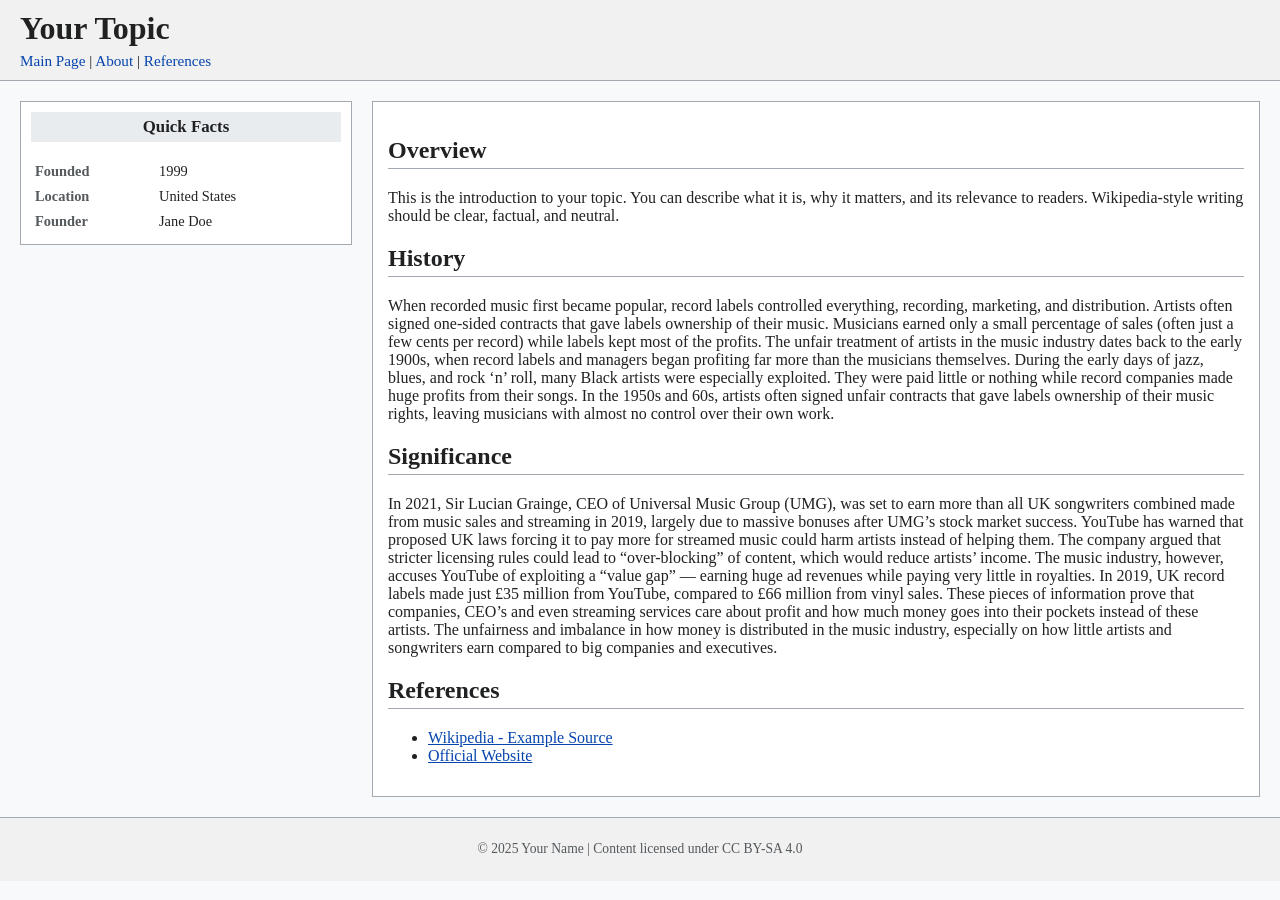
==== index.html @ 57bda7a7 "content" ====
<!DOCTYPE html>
<html lang="en">
<head>
  <meta charset="UTF-8" />
  <meta name="viewport" content="width=device-width, initial-scale=1.0" />
  <title>Your Topic - WikiBlog</title>
  <link rel="stylesheet" href="style.css" />
</head>
<body>
  <header>
    <h1>Your Topic</h1>
    <nav>
      <a href="#">Main Page</a> |
      <a href="#">About</a> |
      <a href="#">References</a>
    </nav>
  </header>

  <main>
    <aside class="infobox">
      <h3>Quick Facts</h3>
      <table>
        <tr>
          <th>Founded</th>
          <td>1999</td>
        </tr>
        <tr>
          <th>Location</th>
          <td>United States</td>
        </tr>
        <tr>
          <th>Founder</th>
          <td>Jane Doe</td>
        </tr>
      </table>
    </aside>

    <article>
      <h2>Overview</h2>
      <p>
        This is the introduction to your topic. You can describe what it is, why it matters, and its relevance to readers. Wikipedia-style writing should be clear, factual, and neutral.
      </p>

      <h2>History</h2>
      <p>
When recorded music first became popular, record labels controlled everything, recording,
marketing, and distribution. Artists often signed one-sided contracts that gave labels ownership
of their music. Musicians earned only a small percentage of sales (often just a few cents per
record) while labels kept most of the profits. The unfair treatment of artists in the music industry
dates back to the early 1900s, when record labels and managers began profiting far more than the
musicians themselves. During the early days of jazz, blues, and rock ‘n’ roll, many Black artists
were especially exploited. They were paid little or nothing while record companies made huge profits from
their songs. In the 1950s and 60s, artists often signed unfair contracts that gave labels ownership
of their music rights, leaving musicians with almost no control over their own work.

      <h2>Significance</h2>
      <p>
In 2021, Sir Lucian Grainge, CEO of Universal Music Group (UMG), was set to earn more than
all UK songwriters combined made from music sales and streaming in 2019, largely due to
massive bonuses after UMG’s stock market success. YouTube has warned that proposed UK
laws forcing it to pay more for streamed music could harm artists instead of helping them. The
company argued that stricter licensing rules could lead to “over-blocking” of content, which
would reduce artists’ income. The music industry, however, accuses YouTube of exploiting a
“value gap” — earning huge ad revenues while paying very little in royalties. In 2019, UK
record labels made just £35 million from YouTube, compared to £66 million from vinyl sales.
These pieces of information prove that companies, CEO’s and even streaming services care
about profit and how much money goes into their pockets instead of these artists. The unfairness
and imbalance in how money is distributed in the music industry, especially on how little artists
and songwriters earn compared to big companies and executives.</p>

      <h2>References</h2>
      <ul>
        <li><a href="#">Wikipedia - Example Source</a></li>
        <li><a href="#">Official Website</a></li>
      </ul>
    </article>
  </main>

  <footer>
    <p>© 2025 Your Name | Content licensed under CC BY-SA 4.0</p>
  </footer>
</body>
</html>
---- style.css ----
body {
  font-family: "Georgia", "Times New Roman", serif;
  background-color: #f8f9fa;
  color: #202122;
  margin: 0;
  padding: 0;
}

header {
  background-color: #f1f1f1;
  border-bottom: 1px solid #a2a9b1;
  padding: 10px 20px;
}

header h1 {
  margin: 0;
  font-size: 2em;
  color: #202122;
}

nav {
  margin-top: 5px;
  font-size: 0.95em;
}

nav a {
  text-decoration: none;
  color: #0645ad;
}

nav a:hover {
  text-decoration: underline;
}

main {
  display: flex;
  gap: 20px;
  margin: 20px;
}

.infobox {
  width: 25%;
  background-color: #fff;
  border: 1px solid #a2a9b1;
  padding: 10px;
  font-size: 0.9em;
  align-self: flex-start;
}

.infobox h3 {
  text-align: center;
  margin-top: 0;
  background-color: #e9ecef;
  padding: 5px;
}

.infobox table {
  width: 100%;
  border-collapse: collapse;
}

.infobox th {
  text-align: left;
  width: 40%;
  padding: 4px;
  font-weight: bold;
  color: #54595d;
}

.infobox td {
  padding: 4px;
}

article {
  flex: 1;
  background-color: #fff;
  border: 1px solid #a2a9b1;
  padding: 15px;
}

article h2 {
  border-bottom: 1px solid #a2a9b1;
  padding-bottom: 4px;
  margin-top: 20px;
}

article a {
  color: #0645ad;
}

article a:hover {
  text-decoration: underline;
}

footer {
  background-color: #f1f1f1;
  text-align: center;
  padding: 10px;
  border-top: 1px solid #a2a9b1;
  font-size: 0.85em;
  color: #54595d;
}
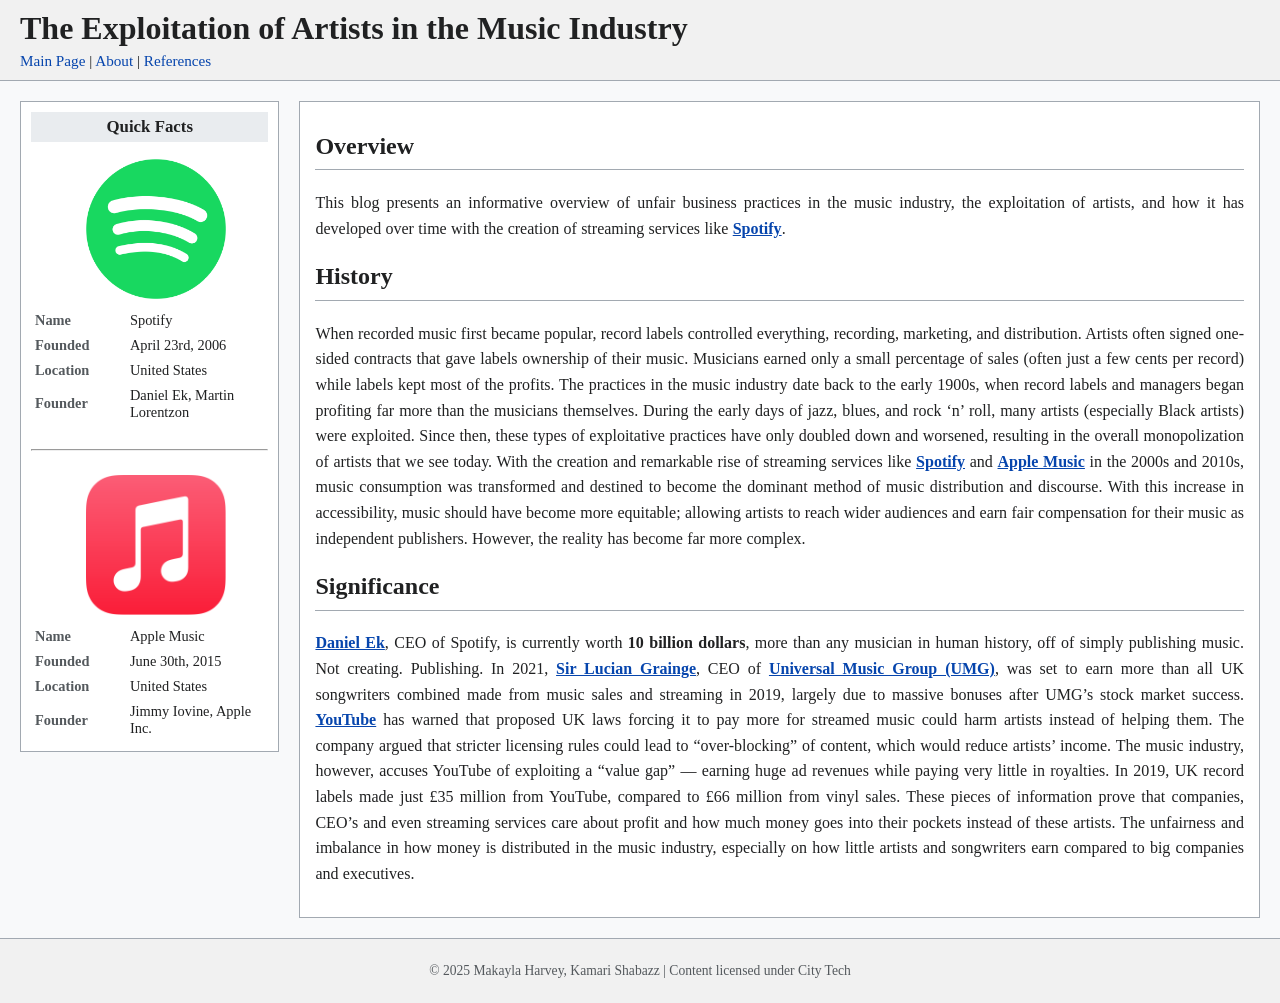
==== commit cb9e8e87: "changes" ====
--- a/index.html
+++ b/index.html
@@ -8,11 +8,11 @@
 </head>
 <body>
   <header>
-    <h1>Your Topic</h1>
+    <h1>The Exploitation of Artists in the Music Industry</h1>
     <nav>
-      <a href="#">Main Page</a> |
-      <a href="#">About</a> |
-      <a href="#">References</a>
+      <a href="index.html">Main Page</a> |
+      <a href="about.html">About</a> |
+      <a href="references.html">References</a>
     </nav>
   </header>
 
@@ -20,9 +20,14 @@
     <aside class="infobox">
       <h3>Quick Facts</h3>
       <table>
+        <img id='logo' src="spotify.png" width="140" alt="Spotify Logo" />
+        <tr>
+          <th>Name</th>
+          <td>Spotify</td>
+        </tr>
         <tr>
           <th>Founded</th>
-          <td>1999</td>
+          <td>April 23rd, 2006</td>
         </tr>
         <tr>
           <th>Location</th>
@@ -30,7 +35,31 @@
         </tr>
         <tr>
           <th>Founder</th>
-          <td>Jane Doe</td>
+          <td>Daniel Ek, Martin Lorentzon</td>
+        </tr>
+      </table>
+
+      <br>
+      <hr />
+      <br>
+
+      <table>
+        <img id='logo' src="apple music.png" width="140" alt="Apple Music Logo" />
+          <tr>
+          <th>Name</th>
+          <td>Apple Music</td>
+        </tr>
+        <tr>
+          <th>Founded</th>
+          <td>June 30th, 2015</td>
+        </tr>
+        <tr>
+          <th>Location</th>
+          <td>United States</td>
+        </tr>
+        <tr>
+          <th>Founder</th>
+          <td>Jimmy Iovine, Apple Inc.</td>
         </tr>
       </table>
     </aside>
@@ -38,26 +67,30 @@
     <article>
       <h2>Overview</h2>
       <p>
-        This is the introduction to your topic. You can describe what it is, why it matters, and its relevance to readers. Wikipedia-style writing should be clear, factual, and neutral.
-      </p>
+This blog presents an informative overview of unfair business practices in the music industry, the exploitation of artists, and how it has developed over time with the creation of streaming services like <strong><a href="https://en.wikipedia.org/wiki/Spotify">Spotify</a></strong>.</p>
 
       <h2>History</h2>
       <p>
-When recorded music first became popular, record labels controlled everything, recording,
-marketing, and distribution. Artists often signed one-sided contracts that gave labels ownership
-of their music. Musicians earned only a small percentage of sales (often just a few cents per
-record) while labels kept most of the profits. The unfair treatment of artists in the music industry
-dates back to the early 1900s, when record labels and managers began profiting far more than the
-musicians themselves. During the early days of jazz, blues, and rock ‘n’ roll, many Black artists
-were especially exploited. They were paid little or nothing while record companies made huge profits from
-their songs. In the 1950s and 60s, artists often signed unfair contracts that gave labels ownership
-of their music rights, leaving musicians with almost no control over their own work.
+  When recorded music first became popular, record labels controlled everything, recording,
+  marketing, and distribution. Artists often signed one-sided contracts that gave labels ownership
+  of their music. Musicians earned only a small percentage of sales (often just a few cents per
+  record) while labels kept most of the profits. The practices in the music industry
+  date back to the early 1900s, when record labels and managers began profiting far more than the
+  musicians themselves. During the early days of jazz, blues, and rock ‘n’ roll, many artists (especially Black artists)
+  were exploited. Since then, these types of exploitative practices have only doubled down and worsened,
+  resulting in the overall monopolization of artists that we see today.
+  With the creation and remarkable rise of streaming services like <strong><a href="https://en.wikipedia.org/wiki/Spotify">Spotify</a></strong> and <strong><a href="https://en.wikipedia.org/wiki/Apple_Music">Apple Music</a></strong> in the 2000s and 2010s, music consumption was transformed and
+destined to become the dominant method of music distribution and discourse. With this increase in accessibility, music should have become more equitable; allowing artists to reach wider
+  audiences and earn fair compensation for their music as independent publishers. However, the reality has become far more complex.
+      </p>
 
       <h2>Significance</h2>
       <p>
-In 2021, Sir Lucian Grainge, CEO of Universal Music Group (UMG), was set to earn more than
+
+         <strong><a href="https://en.wikipedia.org/wiki/Daniel_Ek">Daniel Ek</a></strong>, CEO of Spotify, is currently worth <strong>10 billion dollars</strong>, more than any musician in human history, off of simply publishing music. Not creating. Publishing. 
+In 2021, <strong><a href="https://en.wikipedia.org/wiki/Lucian_Grainge">Sir Lucian Grainge</a></strong>, CEO of <strong><a href="https://en.wikipedia.org/wiki/Universal_Music_Group">Universal Music Group (UMG)</a></strong>, was set to earn more than
 all UK songwriters combined made from music sales and streaming in 2019, largely due to
-massive bonuses after UMG’s stock market success. YouTube has warned that proposed UK
+massive bonuses after UMG’s stock market success. <strong><a href="https://en.wikipedia.org/wiki/YouTube">YouTube</a></strong> has warned that proposed UK
 laws forcing it to pay more for streamed music could harm artists instead of helping them. The
 company argued that stricter licensing rules could lead to “over-blocking” of content, which
 would reduce artists’ income. The music industry, however, accuses YouTube of exploiting a
@@ -67,17 +100,11 @@
 about profit and how much money goes into their pockets instead of these artists. The unfairness
 and imbalance in how money is distributed in the music industry, especially on how little artists
 and songwriters earn compared to big companies and executives.</p>
-
-      <h2>References</h2>
-      <ul>
-        <li><a href="#">Wikipedia - Example Source</a></li>
-        <li><a href="#">Official Website</a></li>
-      </ul>
     </article>
   </main>
 
   <footer>
-    <p>© 2025 Your Name | Content licensed under CC BY-SA 4.0</p>
+    <p>© 2025 Makayla Harvey, Kamari Shabazz | Content licensed under City Tech</p>
   </footer>
 </body>
 </html>
--- a/style.css
+++ b/style.css
@@ -39,7 +39,6 @@
 }
 
 .infobox {
-  width: 25%;
   background-color: #fff;
   border: 1px solid #a2a9b1;
   padding: 10px;
@@ -76,12 +75,31 @@
   background-color: #fff;
   border: 1px solid #a2a9b1;
   padding: 15px;
+  /* Improve text spacing and justification for better readability */
+  text-align: justify;
+  text-justify: inter-word;
+  -webkit-hyphens: auto;
+  -ms-hyphens: auto;
+  hyphens: auto;
+  line-height: 1.6;
+  word-spacing: 0.02em;
+  /* Keep the final line left-aligned for a natural ragged edge */
+  text-align-last: left;
+}
+
+article p {
+  /* Ensure paragraphs inside article inherit the improved spacing */
+  margin: 0 0 1em 0;
+  text-align: inherit;
+  text-justify: inherit;
+  hyphens: inherit;
+  line-height: inherit;
 }
 
 article h2 {
   border-bottom: 1px solid #a2a9b1;
   padding-bottom: 4px;
-  margin-top: 20px;
+  margin-top: 10px;
 }
 
 article a {
@@ -100,3 +118,8 @@
   font-size: 0.85em;
   color: #54595d;
 }
+
+#logo {
+  padding-left: 55px;
+  padding-bottom: 5px;
+}
